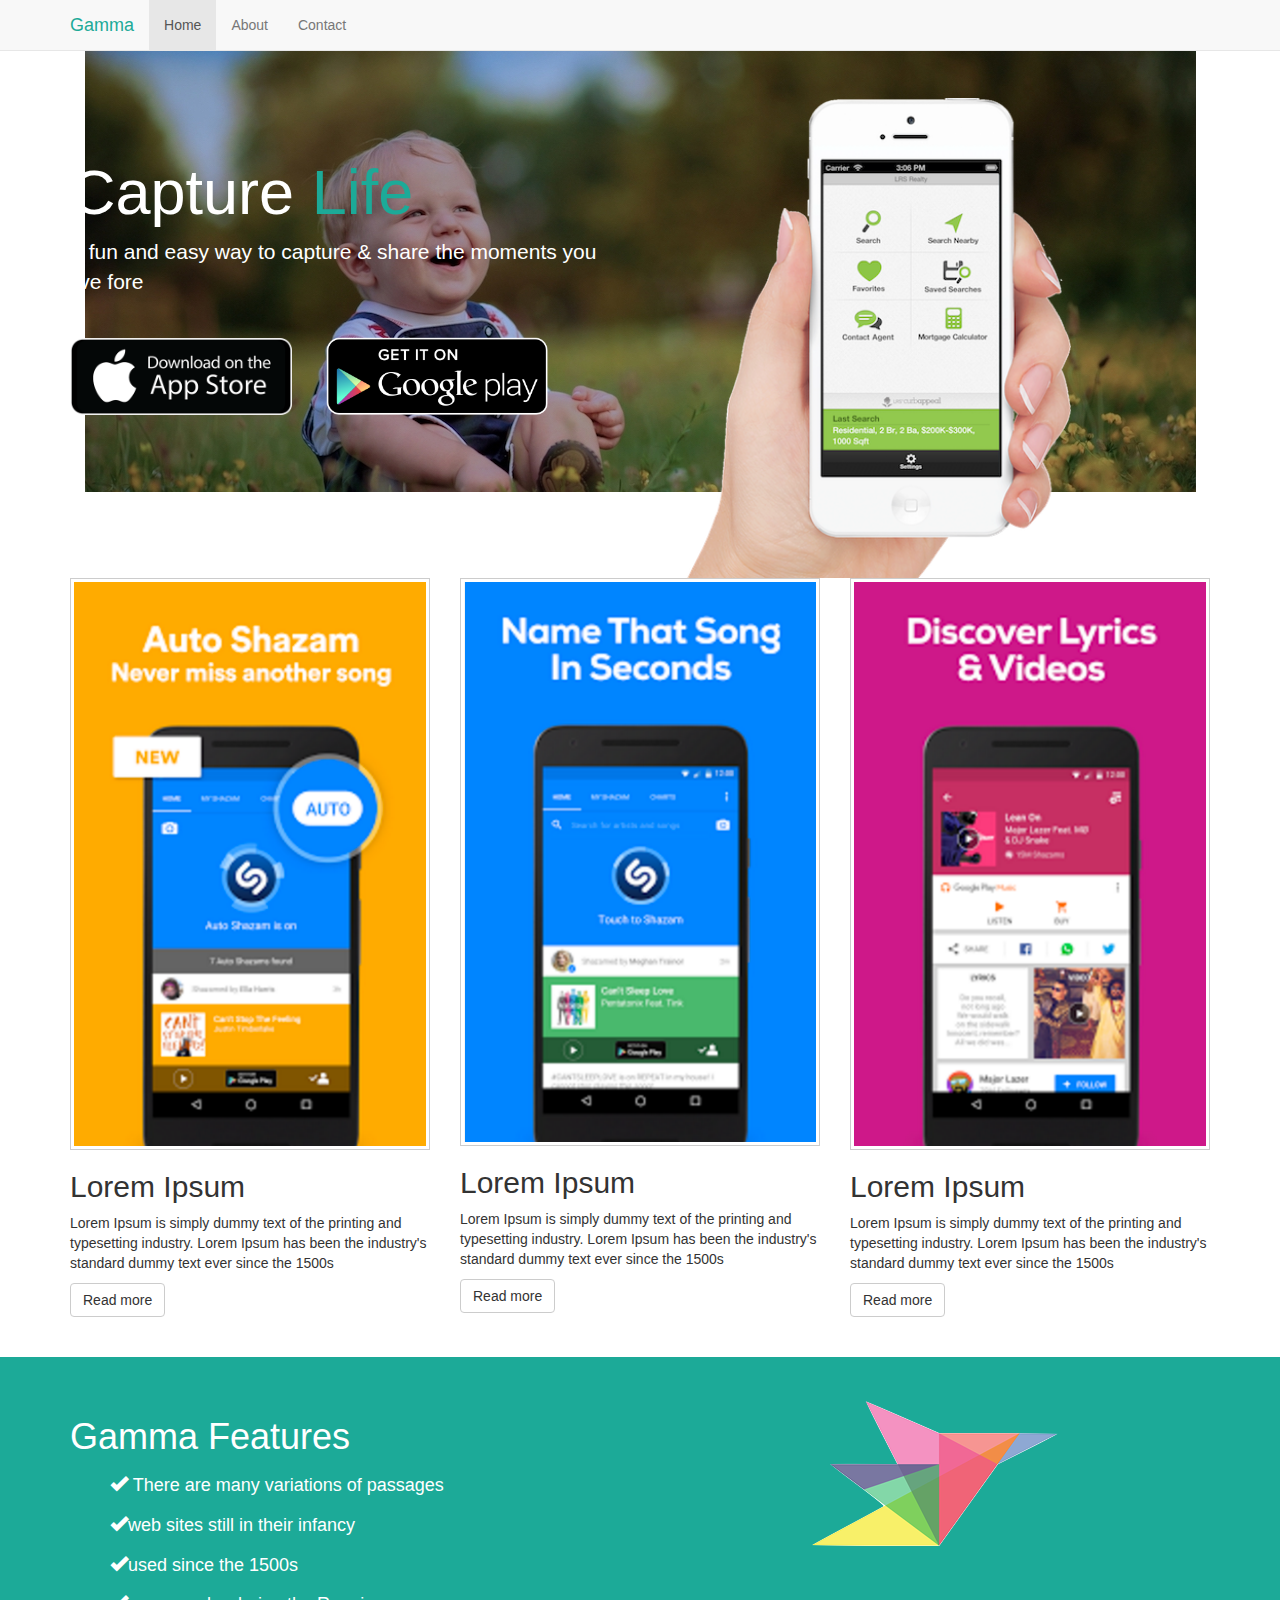
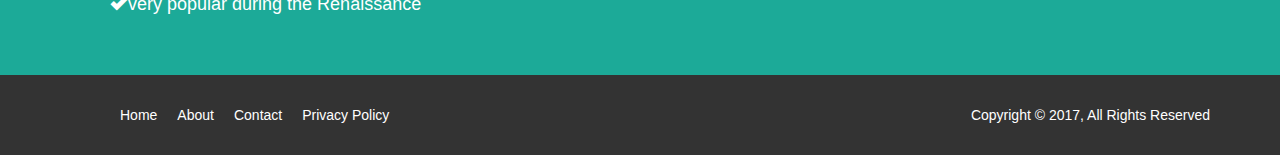
==== starter/index.html @ 95e2488f "project 1 - layout and image" ====
<!DOCTYPE html>
<html lang="en">

<head>
  <meta charset="utf-8">
  <meta http-equiv="X-UA-Compatible" content="IE=edge">
  <meta name="viewport" content="width=device-width, initial-scale=1">

  <title>Gamma: Photo Sharing App</title>

  <link href="css/bootstrap.css" rel="stylesheet">
  <link href="css/style.css" rel="stylesheet">
</head>

<body>

  <nav class="navbar navbar-default navbar-fixed-top">
    <div class="container">
      <div class="navbar-header">
        <button type="button" class="navbar-toggle collapsed" data-toggle="collapse" data-target="#navbar" aria-expanded="false"
          aria-controls="navbar">
          <span class="sr-only">Toggle navigation</span>
          <span class="icon-bar"></span>
          <span class="icon-bar"></span>
          <span class="icon-bar"></span>
          </button>
          <a class="navbar-brand em-text" href="#">Gamma</a>
      </div>
      <div id="navbar" class="collapse navbar-collapse">
        <ul class="nav navbar-nav">
          <li class="active"><a href="#">Home</a></li>
          <li><a href="#about">About</a></li>
          <li><a href="#contact">Contact</a></li>
        </ul>
      </div>
      <!--/.nav-collapse -->
    </div>
  </nav>

  <div class="jumbotron">
    <div class="container">
      <div class="row">
        <div class="col-md-6">
          <h1>Capture <span class="em-text">Life</span></h1>
          <p>A fun and easy way to capture & share the moments you live fore</p>
          <a href="#"><img src="img/icon_app_store.png"class="app-btn"></a>
          <a href="#"><img src="img/icon_google_play.png"class="app-btn"></a>
        </div>
        <div class="col-md-6">
          <img class="showcase-img" src="img/site_phone.png" alt="">
        </div>
      </div>
    </div>
  </div>

  <section id="middle">
    <div class="container">
      <div class="row">
        <div class="col-md-4">
          <img src="img/app_feature_1.png" class="demo">
          <h2>Lorem Ipsum</h2>
          <p>Lorem Ipsum is simply dummy text of the printing and typesetting industry. Lorem Ipsum has been the industry's standard dummy text ever since the 1500s</p>
          <a href="#" class="btn btn-default">Read more</a>
        </div>
        <div class="col-md-4">
          <img src="img/app_feature_2.png" class="demo">
          <h2>Lorem Ipsum</h2>
          <p>Lorem Ipsum is simply dummy text of the printing and typesetting industry. Lorem Ipsum has been the industry's standard dummy text ever since the 1500s</p>
          <a href="#" class="btn btn-default">Read more</a>
        </div>
        <div class="col-md-4">
          <img src="img/app_feature_3.png" class="demo">
          <h2>Lorem Ipsum</h2>
          <p>Lorem Ipsum is simply dummy text of the printing and typesetting industry. Lorem Ipsum has been the industry's standard dummy text ever since the 1500s</p>
          <a href="#" class="btn btn-default">Read more</a>
        </div>
      </div>
    </div>
  </section>

  <section id="feature">
    <div class="container">
      <div class="row">
        <div class="col-md-6">
          <h1>Gamma Features</h1>
          <ul>
            <li><i class="glyphicon glyphicon-ok"></i> There are many variations of passages</li>
            <li><i class="glyphicon glyphicon-ok"></i>web sites still in their infancy</li>
            <li><i class="glyphicon glyphicon-ok"></i>used since the 1500s</li>
            <li><i class="glyphicon glyphicon-ok"></i>very popular during the Renaissance</li>
          </ul>
        </div>
        <div class="col-md-6">
          <img src="img/logo.png" class="big-logo center-block img-responsive">
        </div>
      </div>
    </div>
  </section>

  <footer>
    <div class="container">
      <div class="row">
        <div class="col-md-6">
          <ul>
            <li><a href="#">Home</a></li>
            <li><a href="#">About</a></li>
            <li><a href="#">Contact</a></li>
            <li><a href="#">Privacy Policy</a></li>
          </ul>
        </div>
        <div class="col-md-6">
          <p>Copyright &copy; 2017, All Rights Reserved</p>
        </div>
      </div>
    </div>
  </footer>

  <script src="https://ajax.googleapis.com/ajax/libs/jquery/1.12.4/jquery.min.js"></script>
  <script src="js/bootstrap.js"></script>
</body>

</html>
---- starter/css/style.css ----
body {
  padding-top: 50px;
}

.em-text {
  color: #1caa98 !important;
}

section {
  padding: 40px 0 40px 0;
}

.jumbotron {
  background: url(../img/site_showcase_bg.jpg) no-repeat top center;
  color: #ffffff;
  height: 442px;
  overflow: none;
}

.jumbotron h1 {
  margin-top: 60px;
}

.jumbotron p {
  margin-bottom: 40px;
}

.jumbotron img.app-btn {
  width: 40%;
  margin-right: 30px;
}

.jumbotron img.showcase-img {
  width: 75%;
}

img.demo {
  width: 100%;
  padding: 3px;
  border: 1px solid #ccc;
}

section#feature {
  background: #1caa98;
  color: #fff;
  padding: 40px;
  overflow: auto;
}

section#feature ul li {
  font-size: 18px;
  list-style: none;
  line-height: 2.2em;
}

footer {
  background: #333;
  color: #fff;
  padding: 30px 0 20px 0;
}

footer li {
  float: left;
  padding: 0 10px 0 10px;
  list-style: none;
}

footer a {
  color: #fff;
}

footer p {
  float: right;
}
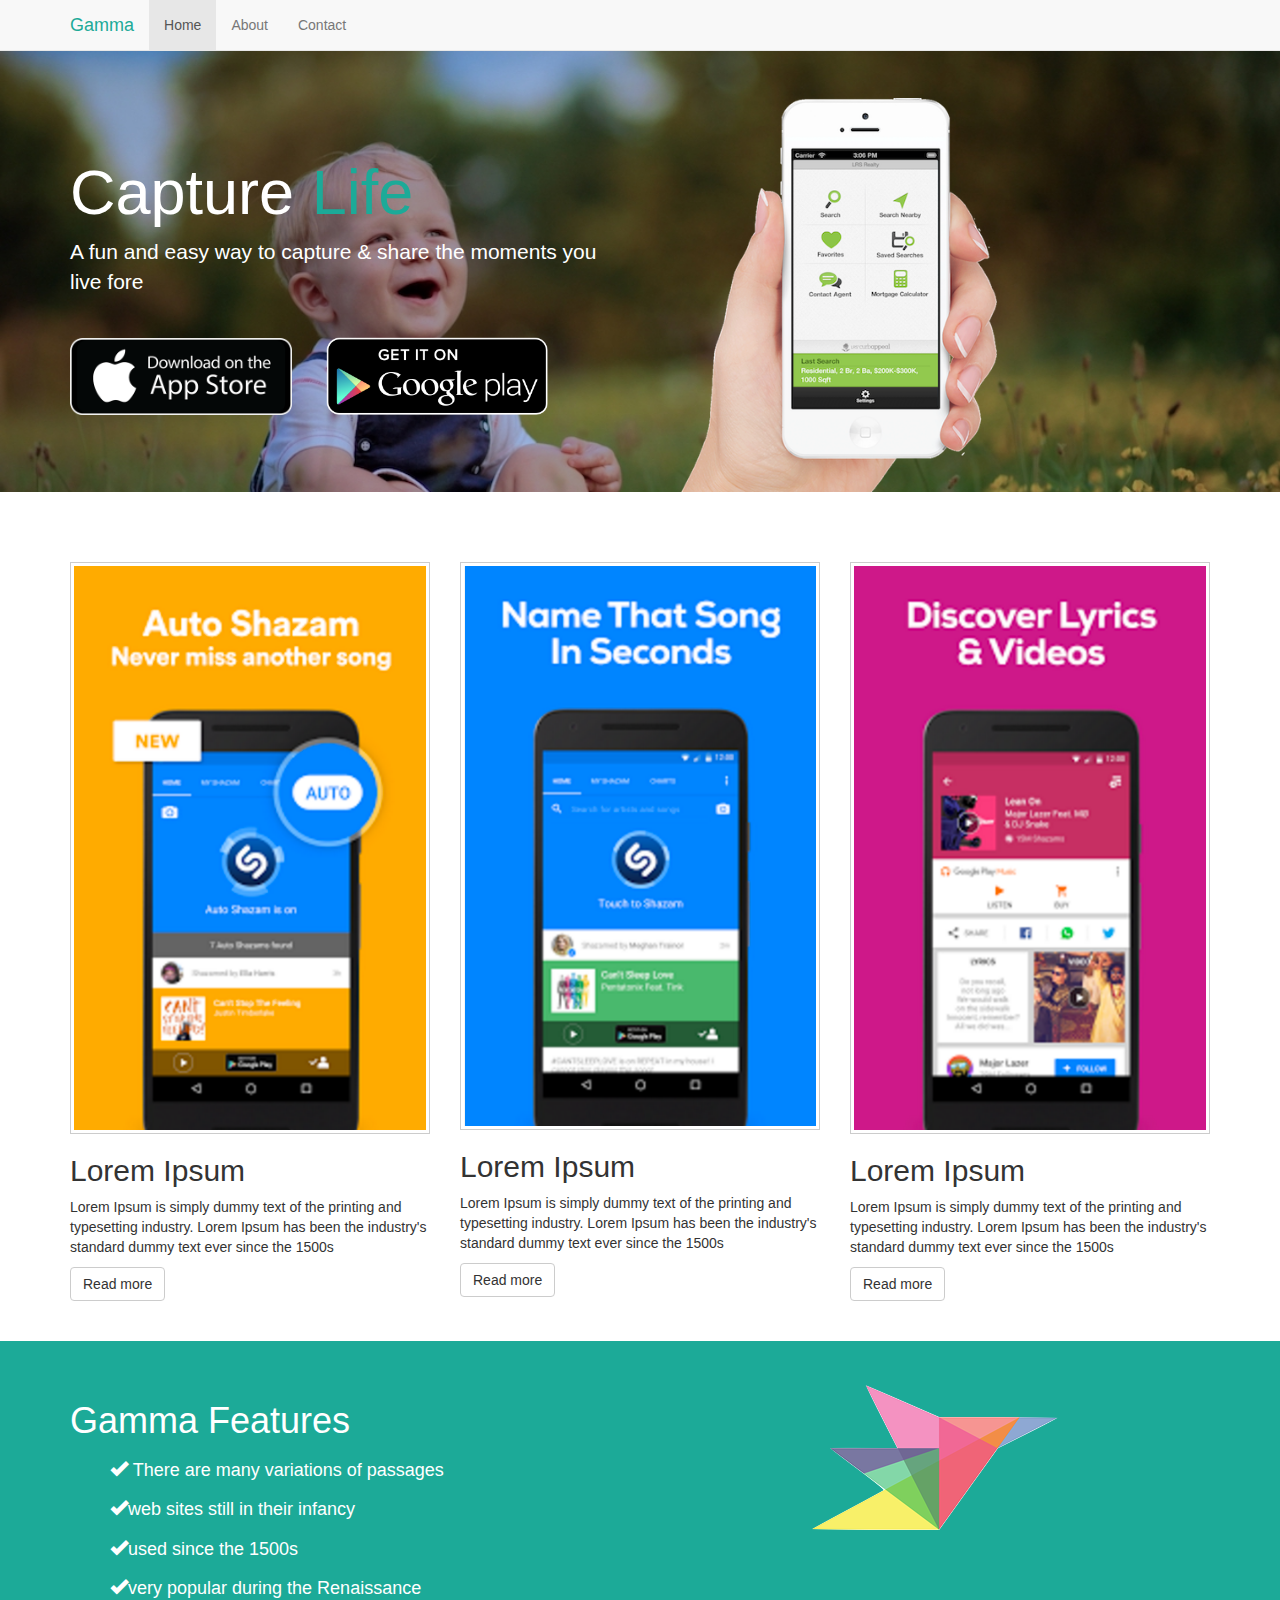
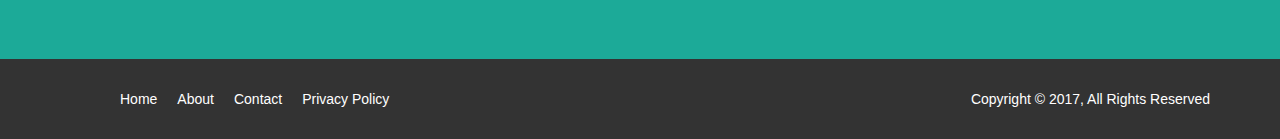
==== commit 611e1663: "add about and contact page" ====
--- a/starter/index.html
+++ b/starter/index.html
@@ -29,8 +29,8 @@
       <div id="navbar" class="collapse navbar-collapse">
         <ul class="nav navbar-nav">
           <li class="active"><a href="#">Home</a></li>
-          <li><a href="#about">About</a></li>
-          <li><a href="#contact">Contact</a></li>
+          <li><a href="about.html">About</a></li>
+          <li><a href="contact.html">Contact</a></li>
         </ul>
       </div>
       <!--/.nav-collapse -->
--- a/starter/css/style.css
+++ b/starter/css/style.css
@@ -12,6 +12,7 @@
 
 .jumbotron {
   background: url(../img/site_showcase_bg.jpg) no-repeat top center;
+  background-size: cover;
   color: #ffffff;
   height: 442px;
   overflow: none;
@@ -31,7 +32,7 @@
 }
 
 .jumbotron img.showcase-img {
-  width: 75%;
+  height: 394px;
 }
 
 img.demo {
@@ -53,6 +54,18 @@
   line-height: 2.2em;
 }
 
+section#title-bar {
+  padding: 0;
+  margin: 0;
+  height: 80px;
+  background: #1caa98;
+  color: #fff;
+}
+
+section#title-bar h1 {
+  margin-bottom: 20px;
+}
+
 footer {
   background: #333;
   color: #fff;
